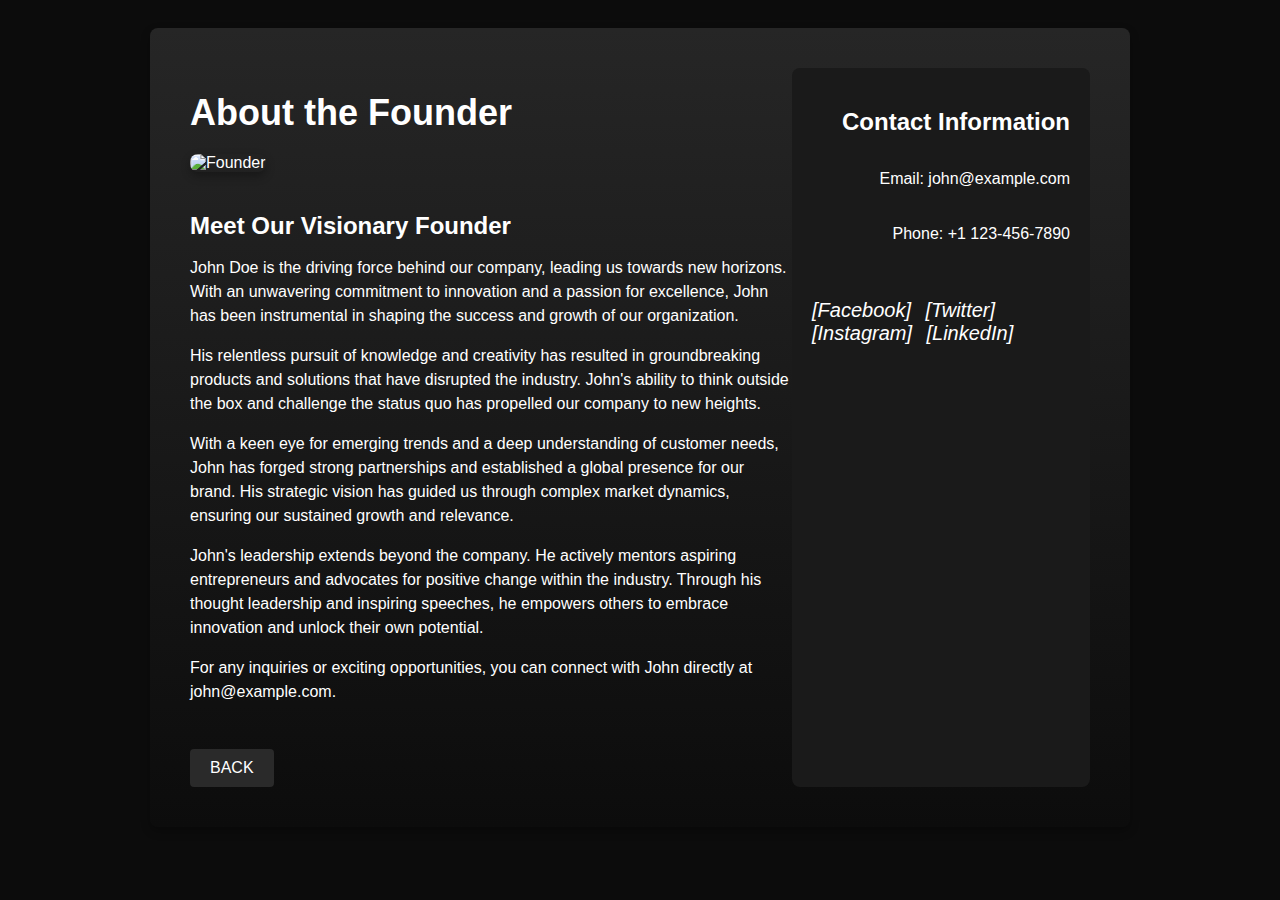
==== Aayush.html @ 173a3088 "Add files via upload" ====
<!DOCTYPE html>
<html>
<head>
  <meta charset="UTF-8">
  <title>About the Founder</title>
  <link rel="icon" href="assets/img/Logo1.png" type="image">
  <style>
    body {
      font-family: Arial, sans-serif;
      background-color: #0c0c0c;
      color: #ffffff;
      padding: 20px;
    }
    
    .container {
      display: flex;
      justify-content: space-between;
      max-width: 900px;
      margin: 0 auto;
      background: linear-gradient(#262626, #0c0c0c);
      padding: 40px;
      border-radius: 8px;
      box-shadow: 0 4px 10px rgba(0, 0, 0, 0.3);
    }
    
    .content {
      width: 70%;
    }
    
    h1 {
      font-size: 36px;
      margin-bottom: 20px;
    }
    
    h2 {
      font-size: 24px;
      margin-bottom: 15px;
    }
    
    p {
      margin-bottom: 15px;
      line-height: 1.5;
    }
    
    img {
      max-width: 100%;
      margin-bottom: 20px;
      border-radius: 8px;
      box-shadow: 0 4px 10px rgba(0, 0, 0, 0.3);
    }
    
    a {
      color: #ffffff;
      text-decoration: none;
    }
    
    .back-button {
      display: inline-block;
      padding: 10px 20px;
      background-color: #2a2a2a;
      color: #ffffff;
      border-radius: 4px;
      margin-top: 30px;
      text-transform: uppercase;
      transition: background-color 0.3s ease;
    }
    
    .back-button:hover {
      background-color: #444444;
    }
    
    .contact-info {
      display: flex;
      flex-direction: column;
      justify-content: flex-start;
      align-items: flex-end;
      width: 30%;
      background-color: #1a1a1a;
      padding: 20px;
      border-radius: 8px;
    }
    
    .social-icons {
      margin-top: 20px;
    }
    
    .social-icon {
      display: inline-block;
      margin-right: 10px;
      font-size: 20px;
    }
  </style>
</head>
<body>
  <div class="container">
    <div class="content">
      <h1>About the Founder</h1>
      <img src="path/to/founder-image.jpg" alt="Founder">
      <h2>Meet Our Visionary Founder</h2>
      <p>John Doe is the driving force behind our company, leading us towards new horizons. With an unwavering commitment to innovation and a passion for excellence, John has been instrumental in shaping the success and growth of our organization.</p>
      <p>His relentless pursuit of knowledge and creativity has resulted in groundbreaking products and solutions that have disrupted the industry. John's ability to think outside the box and challenge the status quo has propelled our company to new heights.</p>
      <p>With a keen eye for emerging trends and a deep understanding of customer needs, John has forged strong partnerships and established a global presence for our brand. His strategic vision has guided us through complex market dynamics, ensuring our sustained growth and relevance.</p>
      <p>John's leadership extends beyond the company. He actively mentors aspiring entrepreneurs and advocates for positive change within the industry. Through his thought leadership and inspiring speeches, he empowers others to embrace innovation and unlock their own potential.</p>
      <p>For any inquiries or exciting opportunities, you can connect with John directly at <a href="mailto:john@example.com">john@example.com</a>.</p>
      <a href="index.html" class="back-button">Back</a>
    </div>
    <div class="contact-info">
      <h2>Contact Information</h2>
      <p>Email: john@example.com</p>
      <p>Phone: +1 123-456-7890</p>
      <br>
      <div class="social-icons">
        <a href="https://www.facebook.com"><i class="social-icon">[Facebook]</i></a>
        <a href="https://www.twitter.com"><i class="social-icon">[Twitter]</i></a>
        <a href="https://www.instagram.com"><i class="social-icon">[Instagram]</i></a>
        <a href="https://www.linkedin.com"><i class="social-icon">[LinkedIn]</i></a>
      </div>
    </div>
  </div>
</body>
</html>
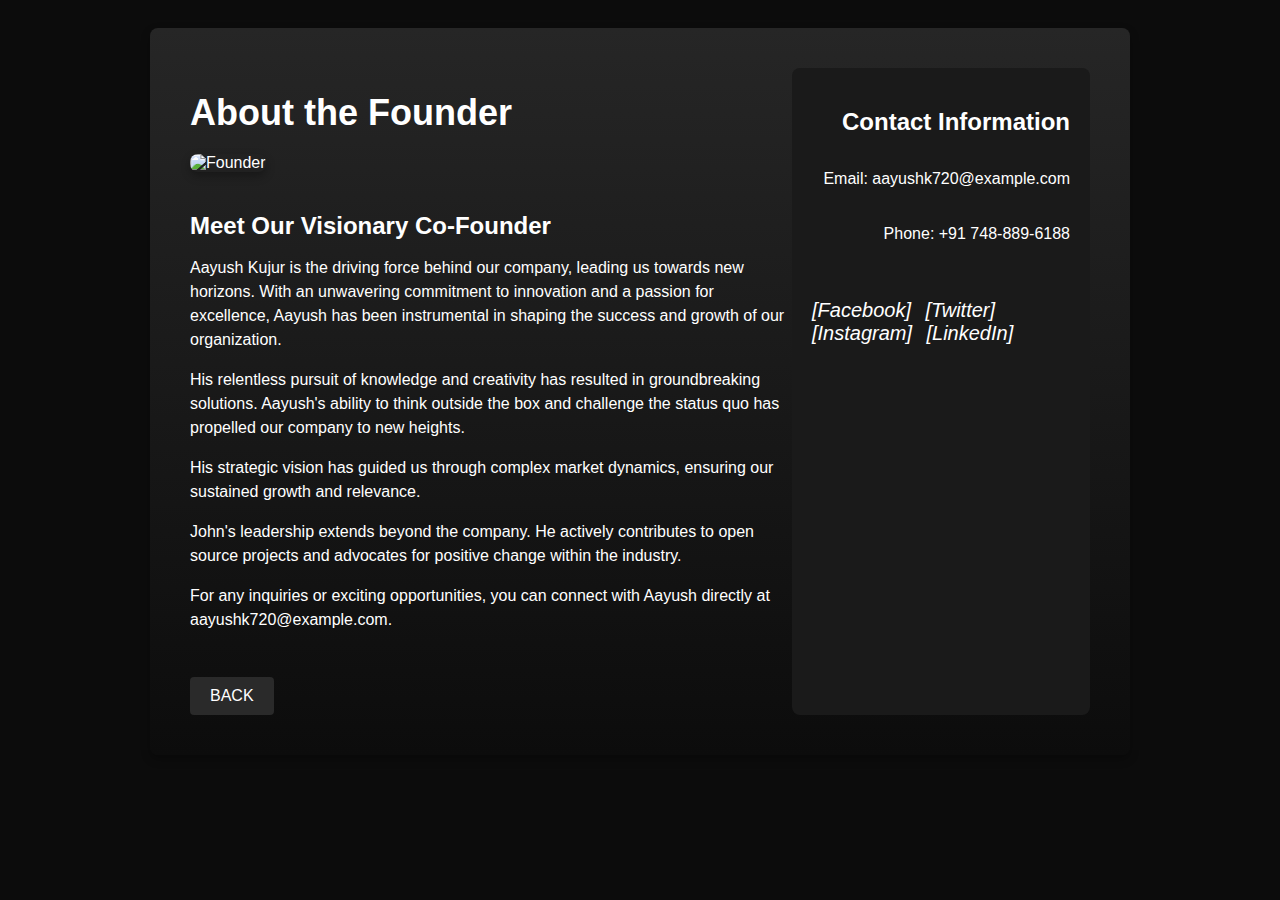
==== commit b872ec97: "updated Aayush's about" ====
--- a/Aayush.html
+++ b/Aayush.html
@@ -96,24 +96,24 @@
     <div class="content">
       <h1>About the Founder</h1>
       <img src="path/to/founder-image.jpg" alt="Founder">
-      <h2>Meet Our Visionary Founder</h2>
-      <p>John Doe is the driving force behind our company, leading us towards new horizons. With an unwavering commitment to innovation and a passion for excellence, John has been instrumental in shaping the success and growth of our organization.</p>
-      <p>His relentless pursuit of knowledge and creativity has resulted in groundbreaking products and solutions that have disrupted the industry. John's ability to think outside the box and challenge the status quo has propelled our company to new heights.</p>
-      <p>With a keen eye for emerging trends and a deep understanding of customer needs, John has forged strong partnerships and established a global presence for our brand. His strategic vision has guided us through complex market dynamics, ensuring our sustained growth and relevance.</p>
-      <p>John's leadership extends beyond the company. He actively mentors aspiring entrepreneurs and advocates for positive change within the industry. Through his thought leadership and inspiring speeches, he empowers others to embrace innovation and unlock their own potential.</p>
-      <p>For any inquiries or exciting opportunities, you can connect with John directly at <a href="mailto:john@example.com">john@example.com</a>.</p>
+      <h2>Meet Our Visionary Co-Founder</h2>
+      <p>Aayush Kujur is the driving force behind our company, leading us towards new horizons. With an unwavering commitment to innovation and a passion for excellence, Aayush has been instrumental in shaping the success and growth of our organization.</p>
+      <p>His relentless pursuit of knowledge and creativity has resulted in groundbreaking solutions. Aayush's ability to think outside the box and challenge the status quo has propelled our company to new heights.</p>
+      <p>His strategic vision has guided us through complex market dynamics, ensuring our sustained growth and relevance.</p>
+      <p>John's leadership extends beyond the company. He actively contributes to open source projects and advocates for positive change within the industry.</p>
+      <p>For any inquiries or exciting opportunities, you can connect with Aayush directly at <a href="mailto:aayushk720@example.com">aayushk720@example.com</a>.</p>
       <a href="index.html" class="back-button">Back</a>
     </div>
     <div class="contact-info">
       <h2>Contact Information</h2>
-      <p>Email: john@example.com</p>
-      <p>Phone: +1 123-456-7890</p>
+      <p>Email: aayushk720@example.com</p>
+      <p>Phone: +91 748-889-6188</p>
       <br>
       <div class="social-icons">
-        <a href="https://www.facebook.com"><i class="social-icon">[Facebook]</i></a>
-        <a href="https://www.twitter.com"><i class="social-icon">[Twitter]</i></a>
-        <a href="https://www.instagram.com"><i class="social-icon">[Instagram]</i></a>
-        <a href="https://www.linkedin.com"><i class="social-icon">[LinkedIn]</i></a>
+        <a href="https://www.facebook.com/profile.php?id=100007575108384"><i class="social-icon">[Facebook]</i></a>
+        <a href="https://twitter.com/aayush_kujur"><i class="social-icon">[Twitter]</i></a>
+        <a href="https://www.instagram.com/_aayush_kujur/"><i class="social-icon">[Instagram]</i></a>
+        <a href="https://www.linkedin.com/in/aayush-kujur/"><i class="social-icon">[LinkedIn]</i></a>
       </div>
     </div>
   </div>
